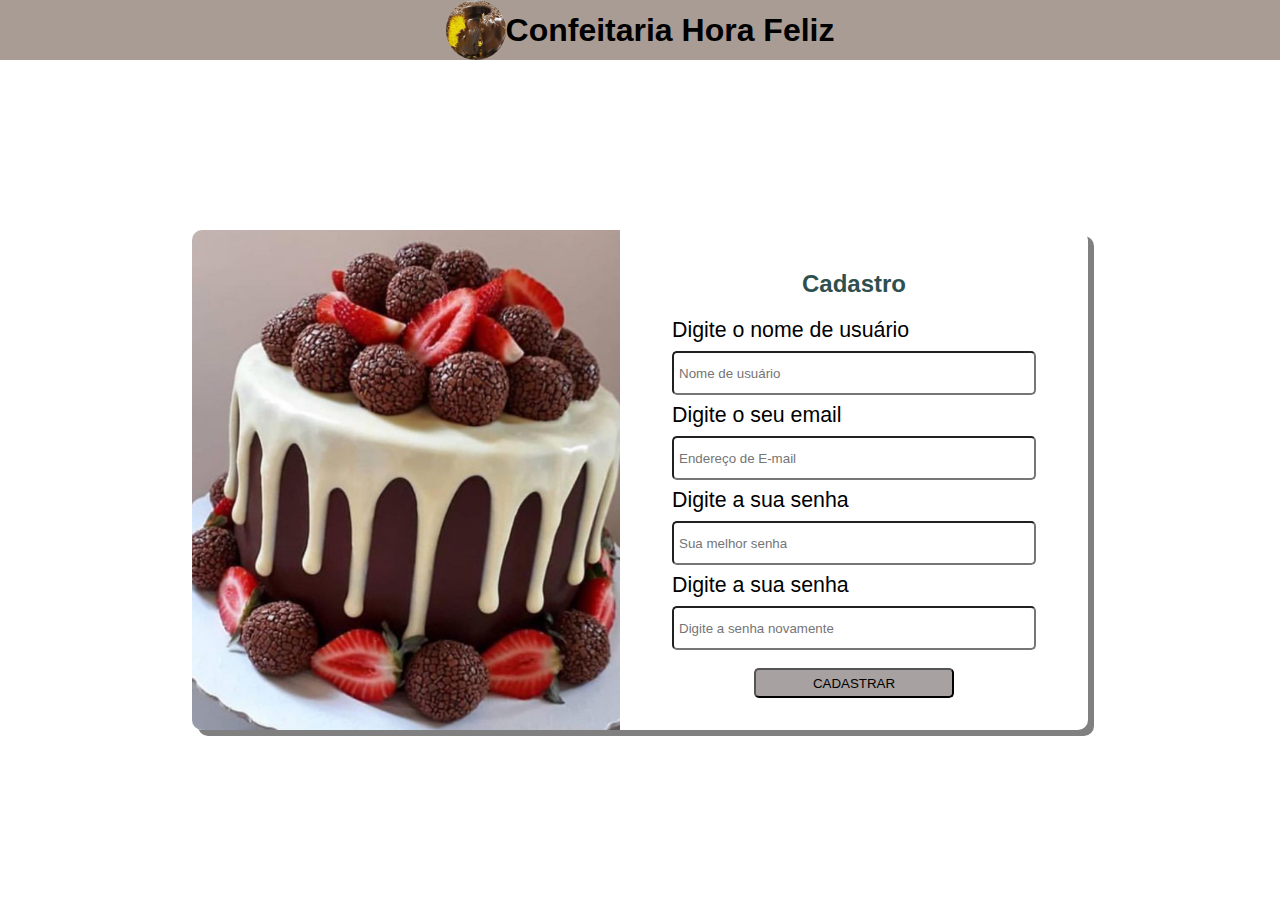
==== atividade2-Login/pages/cadastro.html @ 38443394 "Atividade avaliativa continuação" ====
<!DOCTYPE html>
<html lang="en">
<head>
    <meta charset="UTF-8">
    <meta http-equiv="X-UA-Compatible" content="IE=edge">
    <meta name="viewport" content="width=device-width, initial-scale=1.0">
    <title>Confeitaria Hora Feliz</title>
    <link rel="stylesheet" href="../style/geral.css">
    <link rel="shortcut icon" href="../images/bolo_.jpg" type="image/x-icon">
</head>
<body>
    <div id="pagina">
        <header>
            <div id="bannerCabecalho">
                <img src="../images/bolo_cabecalho.jpg" alt="">
            </div>
            <h1> Confeitaria Hora Feliz</h1>
        </header>
        <main>
            <div id="banner">
            </div>
            <div id="formulario">
                <h2>Cadastro</h2>
                <form action="#" method="post">
                    <label for="nome">Digite o nome de usuário</label>
                    <input type="text" id="nome" placeholder="Nome de usuário">

                    <label for="email">Digite o seu email</label>
                    <input type="email" id="email" placeholder="Endereço de E-mail">

                    <label for="senha">Digite a sua senha</label>
                    <input type="password" id="senha" placeholder="Sua melhor senha">

                    <label for="repitaSenha">Digite a sua senha</label>
                    <input type="password" id="retitaSenha" placeholder="Digite a senha novamente">

                    <button type="submit">CADASTRAR</button>
                </form>
            </div>
        </main>
    </div>
</body>
</html>
---- atividade2-Login/style/geral.css ----
*{
    margin: 0%;
    padding: 0%;
}

#pagina{
    width: 100%;
    height: 100vh;
    display: flex;
    justify-content: center;
   flex-wrap: wrap;
}

header{
    width: 100%;
    height: 40px;
    display: flex;
    align-items: center;
    justify-content: center;
    background-color: rgb(168, 156, 148);
    padding: 10px 0px;
    
}


#bannerCabecalho{
    width: 60px;
    height: 60px;   
}

#bannerCabecalho img{
    width: 100%;
    height: 100%;
    border-radius: 40px;
    justify-content: center;
}

h1{
    font-family: 'Trebuchet MS', 'Lucida Sans Unicode', 'Lucida Grande', 'Lucida Sans', Arial, sans-serif;
    color: black;
}

main{
    width: 70%;
    height: 500px;
    background-color: white;
    border-radius: 10px;
    box-shadow: gray 6px 6px;
    display: flex;
    overflow: hidden;
}

#banner, #formulario{
    width: 50%;
    height: 100%;
}

#banner{
    background-image: url(../images/bolo_banner.jpg);
    background-size: cover;
    background-position: center;
    background-repeat: no-repeat;
}

#formulario{
    display: flex;
    flex-direction: column;
    align-items: center;
    padding: 20px;
    font-family: 'Trebuchet MS', 'Lucida Sans Unicode', 'Lucida Grande', 'Lucida Sans', Arial, sans-serif;
}

h2{
    color: darkslategrey;
    margin: 20px 0px;
}

form{
    display: flex;
    flex-direction: column;
    gap: 8px;
    font-size: 16pt;
}

input{
    width: 350px;
    height: 30px;
    border-radius: 5px;
    padding: 5px;
    transition: 1s;
}

input:hover{
    background-color: rgb(179, 174, 174);
    transition: 0.3s;
}

button{
    width: 200px;
    height: 30px;
    background-color: rgb(167, 161, 161);
    margin: 10px auto;
    border-radius: 5px;
}

button:hover{
    width: 250px;
    height: 35px;
    background-color: gray;
    font-weight: bold;
    transition: 0.5s;
}

footer{
    width: 100%;
    background-color: brown;
}
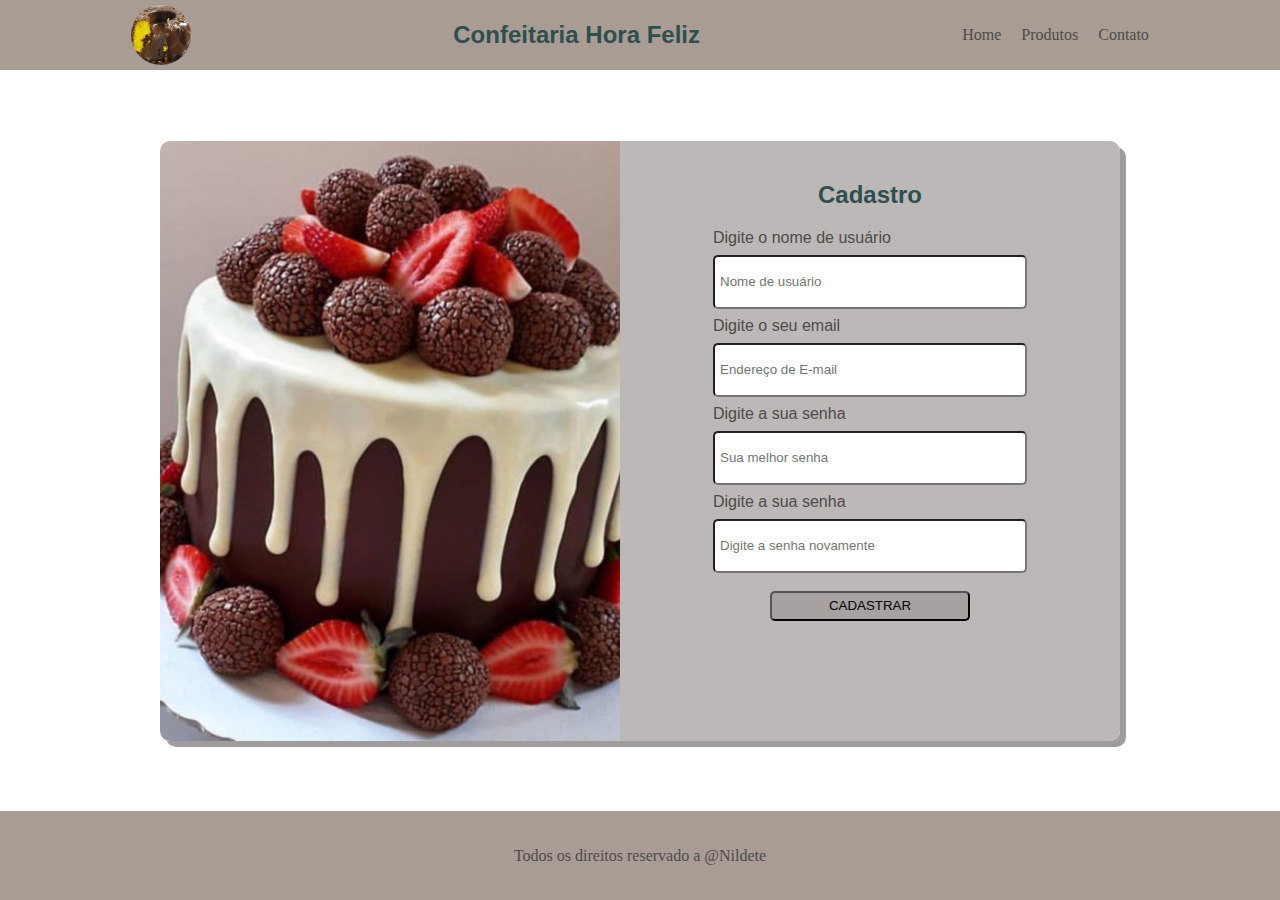
==== commit bfd7a3e2: "Atualização atividade avaliativa confeitaria" ====
--- a/atividade2-Login/pages/cadastro.html
+++ b/atividade2-Login/pages/cadastro.html
@@ -6,6 +6,7 @@
     <meta name="viewport" content="width=device-width, initial-scale=1.0">
     <title>Confeitaria Hora Feliz</title>
     <link rel="stylesheet" href="../style/geral.css">
+    <link rel="stylesheet" href="../style/@Media.css" media="screen and (max-width: 768px)">
     <link rel="shortcut icon" href="../images/bolo_.jpg" type="image/x-icon">
 </head>
 <body>
@@ -14,8 +15,30 @@
             <div id="bannerCabecalho">
                 <img src="../images/bolo_cabecalho.jpg" alt="">
             </div>
-            <h1> Confeitaria Hora Feliz</h1>
+            <h2> Confeitaria Hora Feliz</h2>
+
+            <nav id="menuPc">
+                <ul>
+                    <li><a href="#">Home</a></li>
+                    <li><a href="#">Produtos</a></li>
+                    <li><a href="#">Contato</a></li>
+                </ul>
+            </nav>
+
+            <div id="menuIcon" onclick="abrirMenu()">
+                <img class="imagem" src="../images/menuIcon.svg" alt="">
+            </div>
+
         </header>
+
+        <nav id="menuMobile">
+            <ul>
+                <li><a href="#">Home</a></li>
+                <li><a href="#">Produtos</a></li>
+                <li><a href="#">Contato</a></li>
+            </ul>
+        </nav>
+
         <main>
             <div id="banner">
             </div>
@@ -38,6 +61,20 @@
                 </form>
             </div>
         </main>
+        <footer>
+            <p>Todos os direitos reservado a @Nildete</p>
+        </footer>
     </div>
+
+    <script>
+        function abrirMenu(){
+            if(menuMobile.style.display == "none"){
+                menuMobile.style.display = "flex";
+            }else{
+                menuMobile.style.display = "none";
+            }
+        }
+    </script>
+
 </body>
 </html>--- a/atividade2-Login/style/geral.css
+++ b/atividade2-Login/style/geral.css
@@ -8,20 +8,50 @@
     height: 100vh;
     display: flex;
     justify-content: center;
-   flex-wrap: wrap;
+    flex-wrap: wrap;
 }
 
+/* Inicio cabeçalho*/
 header{
     width: 100%;
-    height: 40px;
+    height: 50px;
     display: flex;
     align-items: center;
-    justify-content: center;
+    justify-content: space-around;
     background-color: rgb(168, 156, 148);
     padding: 10px 0px;
     
 }
 
+nav{
+    height: 20%;
+    display: flex;
+    align-items: center;
+}
+
+nav ul{
+    list-style: none;
+    display: flex;
+    gap: 20px;
+}
+
+li a{
+    text-decoration: none;
+    color: rgb(77, 75, 75);
+
+}
+
+#menuIcon{
+    width: 60px;
+    height: 60px;
+    cursor: pointer;
+    transition: 0.5s;
+    display: none;
+}
+
+#menuMobile{
+    display: none;
+}
 
 #bannerCabecalho{
     width: 60px;
@@ -35,17 +65,20 @@
     justify-content: center;
 }
 
-h1{
+h2{
     font-family: 'Trebuchet MS', 'Lucida Sans Unicode', 'Lucida Grande', 'Lucida Sans', Arial, sans-serif;
-    color: black;
+    color: gray;
 }
 
+/* Fim cabeçalho*/
+
+/* Inicio main */
 main{
-    width: 70%;
-    height: 500px;
+    width: 75%;
+    height: 600px;
     background-color: white;
     border-radius: 10px;
-    box-shadow: gray 6px 6px;
+    box-shadow: rgb(160, 156, 156) 6px 6px;
     display: flex;
     overflow: hidden;
 }
@@ -67,6 +100,7 @@
     flex-direction: column;
     align-items: center;
     padding: 20px;
+    background-color: rgb(187, 184, 183);
     font-family: 'Trebuchet MS', 'Lucida Sans Unicode', 'Lucida Grande', 'Lucida Sans', Arial, sans-serif;
 }
 
@@ -79,18 +113,21 @@
     display: flex;
     flex-direction: column;
     gap: 8px;
-    font-size: 16pt;
+    font-size: 12pt;
+    color: rgb(77, 75, 75);
 }
 
 input{
-    width: 350px;
-    height: 30px;
+    width: 300px;
+    height: 40px;
     border-radius: 5px;
     padding: 5px;
     transition: 1s;
 }
 
 input:hover{
+    width: 350px;
+    height: 40px;
     background-color: rgb(179, 174, 174);
     transition: 0.3s;
 }
@@ -103,6 +140,10 @@
     border-radius: 5px;
 }
 
+button a{
+    color: rgb(77, 75, 75);
+}
+
 button:hover{
     width: 250px;
     height: 35px;
@@ -111,7 +152,15 @@
     transition: 0.5s;
 }
 
+/* Fim main*/
+
 footer{
     width: 100%;
-    background-color: brown;
-}+    height: auto;
+    display: flex;
+    align-items: center;
+    justify-content: center;
+    background-color: rgb(168, 156, 148);
+    color: rgb(77, 75, 75);
+
+}
--- a/atividade2-Login/style/@Media.css
+++ b/atividade2-Login/style/@Media.css
@@ -0,0 +1,68 @@
+#menuIcon{
+    display: block;
+}
+
+#menuPc{
+    display: none;
+}
+
+#menuMobile{
+    display: flex;
+    width: 100%;
+    padding: 20px;
+    flex-direction: column;
+    background-color: #686b68;
+    transition: 0.5s;
+}
+
+#menuMobile ul{
+    width: 90%;
+    flex-direction: column;
+    align-items: center;
+}
+
+#menuMobile li{
+    width: 100%;
+    height: 30px;
+    display: flex;
+    justify-content: center;
+    align-items: center;
+    color: white;
+}
+
+#menuMobile li:hover{
+    background-color: rgb(80, 77, 77);
+    transition: 0.5s;
+
+}
+
+input{
+    width: 200px;
+    height: 30px;
+    border-radius: 5px;
+    padding: 5px;
+    transition: 1s;
+}
+
+input:hover{
+    width: 250px;
+    height: 35px;
+    background-color: rgb(179, 174, 174);
+    transition: 0.3s;
+}
+
+button{
+    width: 150px;
+    height: 30px;
+    background-color: rgb(167, 161, 161);
+    margin: 10px auto;
+    border-radius: 5px;
+}
+
+button:hover{
+    width: 200px;
+    height: 35px;
+    background-color: gray;
+    font-weight: bold;
+    transition: 0.5s;
+}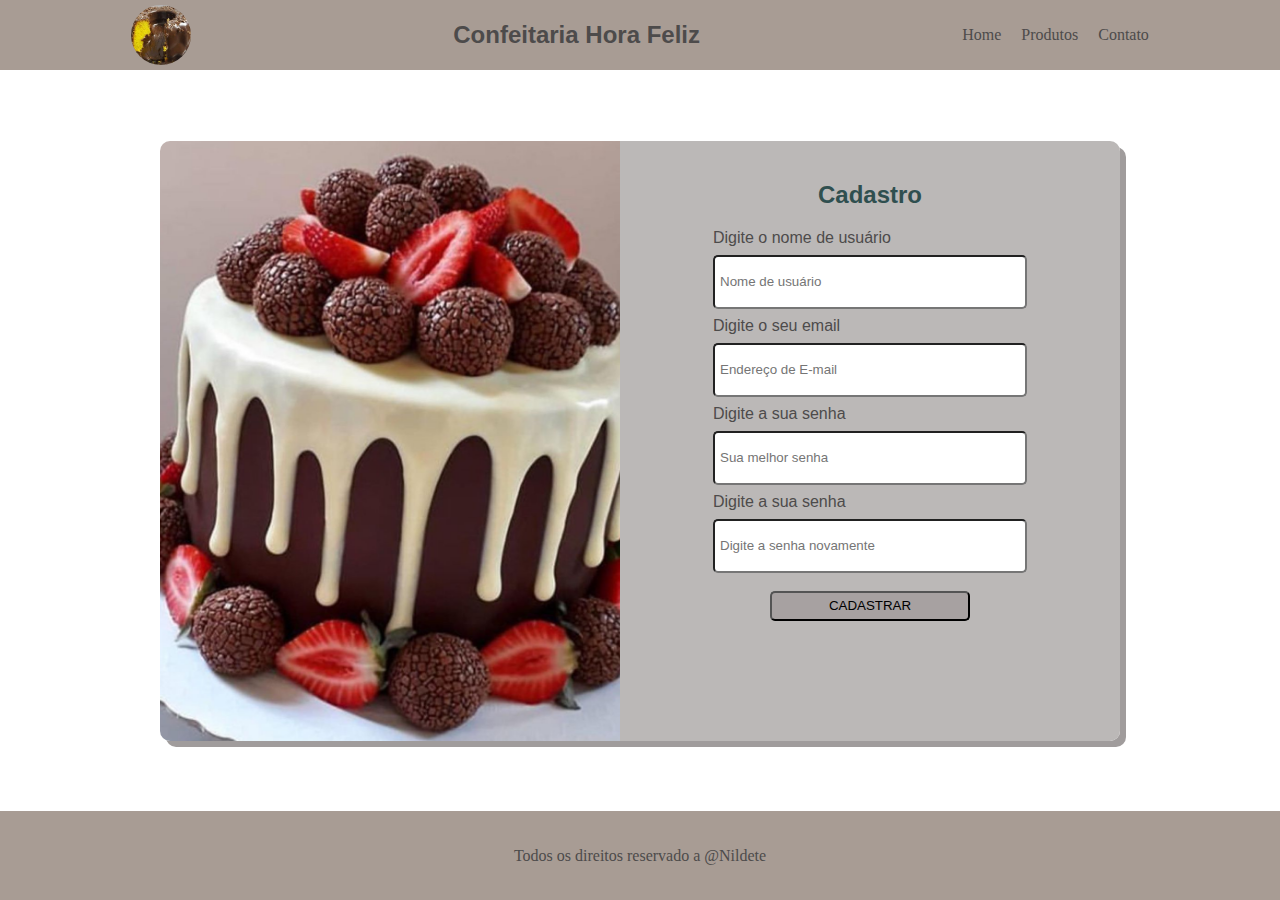
==== commit c7f7b77f: "Atividade avaliativa" ====
--- a/atividade2-Login/pages/cadastro.html
+++ b/atividade2-Login/pages/cadastro.html
@@ -55,7 +55,7 @@
                     <input type="password" id="senha" placeholder="Sua melhor senha">
 
                     <label for="repitaSenha">Digite a sua senha</label>
-                    <input type="password" id="retitaSenha" placeholder="Digite a senha novamente">
+                    <input type="password" id="repitaSenha" placeholder="Digite a senha novamente">
 
                     <button type="submit">CADASTRAR</button>
                 </form>
--- a/atividade2-Login/style/geral.css
+++ b/atividade2-Login/style/geral.css
@@ -22,6 +22,11 @@
     padding: 10px 0px;
     
 }
+
+header h2{
+    color: rgb(77, 75, 75);
+}
+
 
 nav{
     height: 20%;
